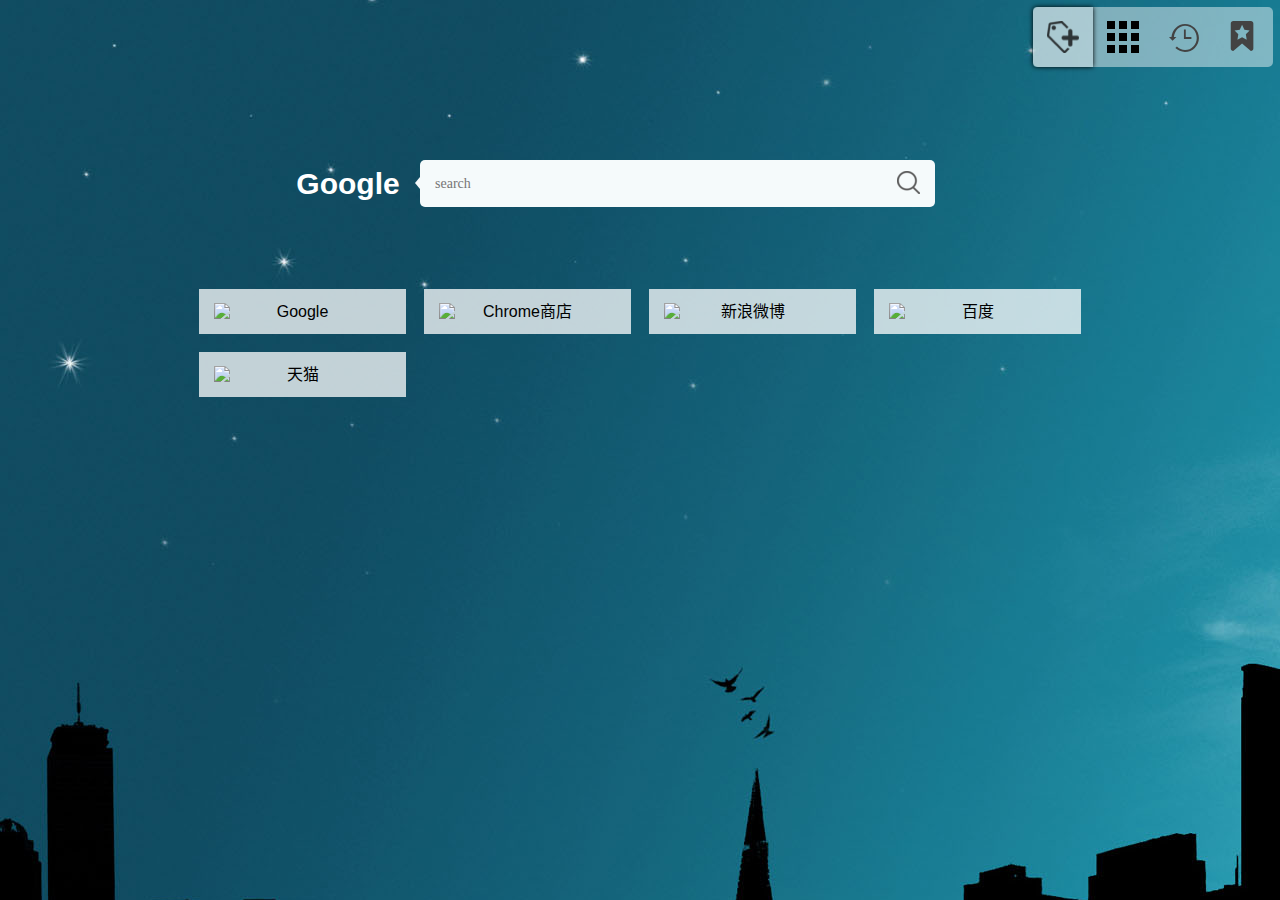
==== resources/index.html @ 76534a29 "Change the path" ====
<!Doctype html>
<html lang="zh-CN">
<head>
    <meta charset="UTF-8">
    <title>iTab</title>
	<link rel="stylesheet" type="text/css" href="css/style.css"/>
	<script src="../lib/jquery-2.1.3.min.js"></script>
	<script src="js/main.js"></script>
</head>
<body>
	<div class="bgimg"></div>
	<div class="header">
		<div class="link">
			<ul>
				<li class="add">
					<a title="apps"><img src="img/add_tag.png" alt="添加书签"/></a>
				</li>
				<li>
					<a chrome-href="chrome://apps/" title="apps"><img src="img/apps.svg" alt="应用"/></a>
				</li>
				<li>
					<a chrome-href="chrome://history/" title="history"><img src="img/history.svg" alt="历史"/></a>
				</li>
				<li>
					<a chrome-href="chrome://bookmarks/#1" title="bookmarks"><img src="img/bookmark.svg" alt="书签管理"/></a>
				</li>
			</ul>
		</div>
	</div>
	<div class="container">
		<div class="search">
			<div class="searchengineBox">
				<div class="searchChoose" id="searchengine" now="google">Google</div>
				<i class="engineCorner"></i>
				<div class="allSearchEngine">
					<ul>
						<li class="searchEngineitem" value="google">Google</li>
						<li class="searchEngineitem" value="baidu">百度</li>
						<li class="searchEngineitem" value="bing">bing</li>
						<li class="searchEngineitem" value="haosou">好搜</li>
					</ul>
				</div>
			</div>
			<div class="searchBox">
				<i class="searchCorner"></i>
				<input type="text" class="searchinput" placeholder="search"/>
				<div class="searchIcon" id="searchbtn">
					<i class="search"></i>
				</div>
			</div>
		</div>
		<div class="navwrap">
			<div class="onoffswitch-box">
				<input type="checkbox" name="onoffswitch" class="onoffswitch-checkbox" id="myonoffswitch" checked="">
				<label class="onoffswitch">
					<span class="onoffswitch-inner"></span>
					<span class="onoffswitch-switch"></span>
				</label>
			</div>
			<div class="mynav">
				<div class="addmark hidden">
					<label>名称：</label><input class="markbookName markbookinfo" id="markbookName" type="text"/>
					<label>网址：</label><input class="markbookUrl markbookinfo" id="markbookUrl" placeholder="http://"
						type="text" />
					<input type="button" value="保存" id="save" class="save"/>
					<div class="successtip hidden">
						<span><i class="ok"></i>保存成功</span>
					</div>
					<i class="close">+</i>
				</div>
				<ul id="navlist">
					<!--<li><a href="javascript:void(0)"><i class="add"><img class="favico" src="img/add.png" /></i><span class="name"></span></a></li>-->
				</ul>
			</div>
			<div class="often"></div>
		</div>
	</div>
</body>
</html>
---- resources/css/style.css ----
*{
    padding: 0;
    margin: 0;
    -webkit-box-sizing: border-box;
    -moz-box-sizing: border-box;
    -ms-box-sizing: border-box;
    box-sizing: border-box;
}
a{
    text-decoration: none;
}
a:-webkit-any-link{
    color: -webkit-link;
    text-decoration: underline;
    cursor: auto;
}
html{
    width: 100%;
    height: 100%;
    overflow: hidden;
    /* background: -webkit-radial-gradient(center, ellipse cover, #029CC9 0%, #005077 100%); */
}
body{
    width: 100%;
    height: 100%;
    display: block;
    font-family: arial,helvetica,sans-serif;
    position: relative;
    background: url(../img/background.jpg) no-repeat;
}
.bgimg{
    position: absolute;
    top: 0;
    left: 0;
    width: 100%;
    height: 100%;
    background: url(../img/bg3.jpg) no-repeat;
    /* z-index: 1; */
    display: none;
}
.header{
    width: 100%;
    height: 60px;
    display: block;
    background-color: transparent;
}
.link{
    width: 240px;
    float: right;
    background-color: rgba(255, 255, 255, 0.45);
    margin: 7px 7px 0 0;
    border-radius: 5px;
}
.link ul{
    list-style: none;
    font-size: 0px;

}
.link li{
    font-size: 13px;
    display: inline-block;
    width: 60px;
    height: 60px;
    cursor: pointer;
}
.link li.add{
    background-color: rgba(255, 255, 255, 0.34);
    border-radius: 4px 0 0 4px;
    box-shadow: 0 0 5px black;
}
.link li a{
    width: 100%;
    height: 100%;
    display: block;
}
.link li a img{
    width: 32px;
    height: 32px;
    display: block;
    margin: 14px auto;
}
.container{
    margin: 100px auto 0;
    width: 900px;
}
.search{
    width: 720px;
    height: 70px;
    margin: 0 auto;
    position: relative;
}
.searchengineBox{
    position: absolute;
    top: 0;
    left: 13px;
    width: 110px;
    height: 47px;
    text-align: center;
    line-height: 47px;
    color: white;
    font-weight: bold;
    font-family: "helvetica neue","Helvetica",arial,sans-serif;
    font-size: 30px;
    cursor: pointer;
}
.searchengineBox i.engineCorner{
    position: absolute;
    bottom: -2px;
    left: 49px;
    border-top: 5px solid #FFFFFF;
    border-left: 6px solid transparent;
    border-right: 6px solid transparent;
    border-bottom: none;
    display: none;
}
.allSearchEngine{
    width: 80px;
    font-size: 14px;
    border: 1px solid rgb(179, 179, 179);
    position: absolute;
    border-radius: 5px;
    left: 13px;
    bottom: -100px;
    display: none;
}
.allSearchEngine ul{
    list-style: none;
}
.allSearchEngine li{
    width: 100%;
    height: 30px;
    line-height: 30px;
    transition: .2s;
}
.allSearchEngine li:hover{
    background-color: #1abc9c;
}

.search .searchBox{
    width: 515px;
    height: 47px;
    margin-left: 140px;
    position: relative;
}
.search .searchinput{
    width: 515px;
    height: 47px;
    outline: none;
    border: none;
    border-radius: 5px;
    padding: 0 70px 0 15px;
    font-size: 14px;
    line-height: 47px;
    font-family: "Microsoft Yahei","微软雅黑";
    background-color: rgb(245, 250, 251);
}
.searchinput:focus + .searchIcon{
    background-color: #1abc9c;
}
.searchBox i.searchCorner{
    position: absolute;
    left: -5px;
    top: 17px;
    border-top: 6px solid transparent;
    border-bottom: 6px solid transparent;
    border-left: none;
    border-right: 5px solid #F5FAFB;
}
.searchBox .searchIcon{
    position: absolute;
    right: 0;
    top: 0;
    height: 47px;
    width: 55px;
    border-radius: 0 5px 5px 0;
    cursor: pointer;
    transition: .2s;
}
.searchBox i.search{
    display: block;
    width: 24px;
    height: 24px;
    position: absolute;
    right: 14px;
    top: 11px;
    background: url(../img/search.png) no-repeat;
}



.navwrap{
    width: 900px;
    margin: 50px auto;
    height: 300px;
    /* border: 1px solid salmon; */
    /* background-color: rgba(255, 255, 255, 0.41); */
}
.navwrap div.onoffswitch-box{
    width: 100px;
    height: 32px;
    margin: 0 auto;
    display: none;
}
input.onoffswitch-checkbox{
    display: none;
}
label.onoffswitch{
    display: block;
    font-size: 13px;
    cursor: pointer;
    overflow: hidden;
    border-radius: 25px;
    border: 2px solid #ffffff;
    position: relative;
}
.onoffswitch-inner{
    color: #ffffff;
    width: 200px;
    display: block;
    margin-left: -100px;
    -moz-transition: all 0.3s ease-in 0s;
    -webkit-transition: all 0.3s ease-in 0s;
    -o-transition: all 0.3s ease-in 0s;
    transition: all 0.3s ease-in 0s;
}
.onoffswitch-switch{
    border-radius: 50%;
    display: block;
    width: 14px;
    margin: 7px;
    background: #FFFFFF;
    border: 2px solid #FFFFFF;
    border-radius: 28px;
    position: absolute;
    top: 0;
    bottom: 0;
    right: 65px;
    -moz-transition: all 0.3s ease-in 0s;
    -webkit-transition: all 0.3s ease-in 0s;
    -o-transition: all 0.3s ease-in 0s;
    transition: all 0.3s ease-in 0s;
}
.onoffswitch-inner:before,.onoffswitch-inner:after{
    display: block;
    float: left;
    width: 50%;
    height: 28px;
    line-height: 28px;
    padding: 0;
    box-sizing: border-box;
    font-size: 11px;
    background-color: rgba(200, 200, 200, 0.44);
}
.onoffswitch-inner:before{
    content: '我的导航';
    padding-left: 18px;
}
.onoffswitch-inner:after{
    content: '经常访问';
    padding-right: 20px;
    text-align: right;
}
.onoffswitch-checkbox:checked + .onoffswitch .onoffswitch-switch{
    right: 0px;
    background-color: white;
}
.onoffswitch-checkbox:checked + .onoffswitch .onoffswitch-inner{
    margin-left: 0px;
}


.mynav{
    width: 100%;
    margin: 20px auto 0;
    position: relative;
}
.mynav .hidden{
    display: none;
}
.addmark{
    width: 98%;
    height: 44px;
    padding: 0 1% 0px;
    border-radius: 2px;
    background-color: rgb(227, 218, 208);
    margin: 0 auto 20px;
    overflow: hidden;
}
.addmark label{
    font-size: 16px;
    line-height: 44px;
    color: #131313;
    margin-left: 30px;
    font-family: "Microsoft YaHei";
}
.addmark input{
    height: 30px;
    line-height: 32px;
    color: #131313;
    margin-left: 2px;
    padding-left: 3px;
    white-space: nowrap;
    overflow: hidden;
    text-overflow: ellipsis;
    background-color: rgb(235, 235, 235);
    /* box-shadow: 0 0 3px #FFFFFF inset; */
    border: 1px solid rgb(227, 218, 208);
}
.markbookName{
    width: 200px;
    outline: none;
}
.markbookUrl{
    width: 400px;
    outline: none;
}
.addmark input.warn{
    border: 1px solid #FC6767;
}
input.save{
    width: 40px;
    cursor: pointer;
    margin-left: 36px;
    background-color: white;
    border: inherit;
    color: rgb(106, 106, 106);
    height: 30px;
    line-height: 33px;
    text-align: center;
    /* border: 1px solid rgb(194, 194, 194); */
    /* border-bottom-width: 3px; */
}
.addmark .successtip{
    position: absolute;
    z-index: 99;
    background-color: rgba(0, 0, 0, 0.78);
    top: 0;
    left: 1%;
    width: 98%;
    height: 100%;
    border-radius: 2px;
    text-align: center;
    line-height: 44px;
    transition: 1s;
}
.successtip span{
    color: white;
    font-size: 14px;
    position: relative;
    width: 110px;
    line-height: 13px;
    margin: 16px auto;
    display: block;
    padding-left: 30px;
    white-space: nowrap;
    overflow: hidden;
    text-overflow: ellipsis;
}
.successtip i{
    content: '';
    background-image: url(../img/yes.png);
    width: 16px;
    height: 15px;
    display: block;
    position: absolute;
    left: 18px;
    top: -1px;
}
.successtip i.ok{
    background-image: url(../img/yes.png);
}
.successtip i.false{
    background-image: url(../img/false.png);
}
.addmark i.close{
    position: absolute;
    font-size: 25px;
    color: #4285f4;
    line-height: 25px;
    right: 17px;
    top: 10px;
    cursor: pointer;
    transform: rotate(45deg);
    z-index: 100;
}
.mynav ul{
    display: block;
    list-style: none;
    width: 100%;
}
.mynav li{
    width: 23%;
    height: 45px;
    display: block;
    float: left;
    background-color: rgba(255, 255, 255, 0.75);
    text-align: center;
    cursor: pointer;
    margin: 1%;
    transition: .2s ease-in;
    position: relative;
}
.mynav li:hover{
    box-shadow: 0 3px 7px rgba(43, 43, 43, 0.67);

}
.mynav li a{
    width: 100%;
    height: 100%;
    display: block;
    text-decoration: none;
    position: relative;
    white-space: nowrap;
    overflow: hidden;
    text-overflow: ellipsis;
}
.mynav li i.icon{
    display: block;
    position: absolute;
    top: 14px;
    left: 13px;
    width: 20px;
    height: 20px;
}
.mynav li i.add{
    top: 6px;
    left: 88px;
    width: 32px;
    height: 32px;
    position: absolute;
}
.mynav li span.name{
    line-height: 45px;
    white-space: nowrap;
    overflow: hidden;
    text-overflow: ellipsis;
    color: #000000;
}
.mynav li i.delete{
    display: none;
    position: absolute;
    right: 10px;
    top: 13px;
    width: 19px;
    height: 19px;
    background-image: url(../img/delete.svg);
    opacity: .6;
}
.mynav li:hover i.delete{
    display: block;
    transition-duration: .1s;
}
.mynav i.delete:hover{
    top: 12px;
    right: 8px;
    width: 21px;
    height: 21px;
    display: block;
    transition-duration: .2s;
    opacity: .8;
}
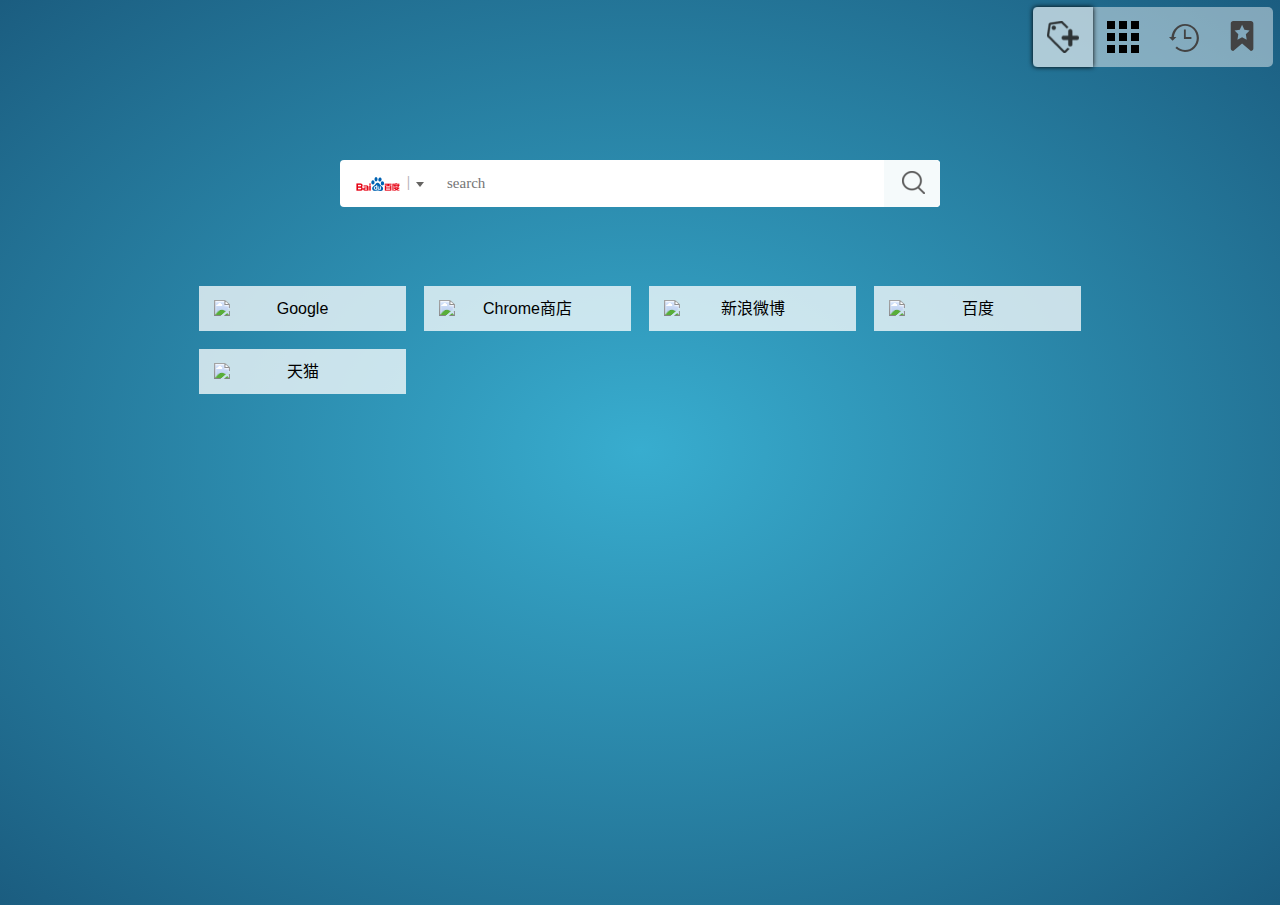
==== commit e54b5187: "Update iTab 1.2.1" ====
--- a/resources/index.html
+++ b/resources/index.html
@@ -2,77 +2,95 @@
 <html lang="zh-CN">
 <head>
     <meta charset="UTF-8">
-    <title>iTab</title>
+    <title>新建标签页</title>
 	<link rel="stylesheet" type="text/css" href="css/style.css"/>
 	<script src="../lib/jquery-2.1.3.min.js"></script>
 	<script src="js/main.js"></script>
+	<!--<script src="http://suggestion.baidu.com/test.js"></script>-->
 </head>
 <body>
 	<div class="bgimg"></div>
-	<div class="header">
-		<div class="link">
-			<ul>
-				<li class="add">
-					<a title="apps"><img src="img/add_tag.png" alt="添加书签"/></a>
-				</li>
-				<li>
-					<a chrome-href="chrome://apps/" title="apps"><img src="img/apps.svg" alt="应用"/></a>
-				</li>
-				<li>
-					<a chrome-href="chrome://history/" title="history"><img src="img/history.svg" alt="历史"/></a>
-				</li>
-				<li>
-					<a chrome-href="chrome://bookmarks/#1" title="bookmarks"><img src="img/bookmark.svg" alt="书签管理"/></a>
-				</li>
-			</ul>
+	<div class="wrapper">
+		<div class="header">
+
+			<div class="link">
+				<ul>
+					<li class="add">
+						<a title="添加书签"><img src="img/add_tag.png" alt="添加书签"/></a>
+					</li>
+					<li>
+						<a chrome-href="chrome://apps/" title="apps"><img src="img/apps.svg" alt="应用"/></a>
+					</li>
+					<li>
+						<a chrome-href="chrome://history/" title="history"><img src="img/history.svg" alt="历史"/></a>
+					</li>
+					<li>
+						<a chrome-href="chrome://bookmarks/#1" title="bookmarks"><img src="img/bookmark.svg" alt="书签管理"/></a>
+					</li>
+				</ul>
+			</div>
 		</div>
-	</div>
-	<div class="container">
-		<div class="search">
-			<div class="searchengineBox">
-				<div class="searchChoose" id="searchengine" now="google">Google</div>
-				<i class="engineCorner"></i>
-				<div class="allSearchEngine">
-					<ul>
-						<li class="searchEngineitem" value="google">Google</li>
-						<li class="searchEngineitem" value="baidu">百度</li>
-						<li class="searchEngineitem" value="bing">bing</li>
-						<li class="searchEngineitem" value="haosou">好搜</li>
+		<div class="container">
+			<div class="search">
+				<div class="searchengineBox">
+					<div class="searchChoose s-baidu" id="searchengine" now="baidu"></div>
+					<span class="engineCorner">
+						<i class="engineCorner-carset"></i>
+
+					</span>
+					<div class="allSearchEngine">
+						<ul>
+							<li class="searchEngineitem" value="google">
+								<a  href="javascript:void(0);">
+									<img src="img/google.png" alt="Google"/>
+								</a>
+							</li>
+							<li class="searchEngineitem" value="baidu">
+								<a  href="javascript:void(0);">
+									<img src="img/baidu.png" alt="Baidu"/>
+								</a>
+							</li>
+							<li class="searchEngineitem" value="bing">
+								<a  href="javascript:void(0);">
+									<img src="img/bing.png" alt="Bing"/>
+								</a>
+							</li>
+						</ul>
+					</div>
+				</div>
+				<div class="searchBox">
+					<input type="text" class="searchinput" id="searchInput" placeholder="search" name="word" autocomplete="off"/>
+					<div class="searchIcon" id="searchbtn">
+						<i class="search"></i>
+					</div>
+					<div class="suggest"></div>
+				</div>
+			</div>
+			<div class="navwrap">
+				<div class="onoffswitch-box">
+					<input type="checkbox" name="onoffswitch" class="onoffswitch-checkbox" id="myonoffswitch" checked="">
+					<label class="onoffswitch">
+						<span class="onoffswitch-inner"></span>
+						<span class="onoffswitch-switch"></span>
+					</label>
+				</div>
+				<div class="mynav">
+					<div class="addmark hidden">
+						<label>名称：</label><input class="markbookName markbookinfo" id="markbookName" type="text"/>
+						<label>网址：</label><input class="markbookUrl markbookinfo" id="markbookUrl" placeholder="http://"
+												 type="text" />
+						<input type="button" value="保存" id="save" class="save"/>
+						<div class="successtip hidden">
+							<span><i class="ok"></i>保存成功</span>
+						</div>
+						<i class="close">+</i>
+					</div>
+					<ul id="navlist">
+						<!--<li><a href="javascript:void(0)"><i class="add"><img class="favico" src="img/add.png" /></i><span class="name"></span></a></li>-->
 					</ul>
 				</div>
+				<div class="often"></div>
 			</div>
-			<div class="searchBox">
-				<i class="searchCorner"></i>
-				<input type="text" class="searchinput" placeholder="search"/>
-				<div class="searchIcon" id="searchbtn">
-					<i class="search"></i>
-				</div>
-			</div>
-		</div>
-		<div class="navwrap">
-			<div class="onoffswitch-box">
-				<input type="checkbox" name="onoffswitch" class="onoffswitch-checkbox" id="myonoffswitch" checked="">
-				<label class="onoffswitch">
-					<span class="onoffswitch-inner"></span>
-					<span class="onoffswitch-switch"></span>
-				</label>
-			</div>
-			<div class="mynav">
-				<div class="addmark hidden">
-					<label>名称：</label><input class="markbookName markbookinfo" id="markbookName" type="text"/>
-					<label>网址：</label><input class="markbookUrl markbookinfo" id="markbookUrl" placeholder="http://"
-						type="text" />
-					<input type="button" value="保存" id="save" class="save"/>
-					<div class="successtip hidden">
-						<span><i class="ok"></i>保存成功</span>
-					</div>
-					<i class="close">+</i>
-				</div>
-				<ul id="navlist">
-					<!--<li><a href="javascript:void(0)"><i class="add"><img class="favico" src="img/add.png" /></i><span class="name"></span></a></li>-->
-				</ul>
-			</div>
-			<div class="often"></div>
 		</div>
 	</div>
 </body>
--- a/resources/css/style.css
+++ b/resources/css/style.css
@@ -18,7 +18,7 @@
     width: 100%;
     height: 100%;
     overflow: hidden;
-    /* background: -webkit-radial-gradient(center, ellipse cover, #029CC9 0%, #005077 100%); */
+
 }
 body{
     width: 100%;
@@ -26,17 +26,25 @@
     display: block;
     font-family: arial,helvetica,sans-serif;
     position: relative;
-    background: url(../img/background.jpg) no-repeat;
+    background-size: cover;
+    background: -webkit-radial-gradient(center, ellipse cover, #38ADCF 0%, #1B5D80 100%);
 }
 .bgimg{
     position: absolute;
-    top: 0;
-    left: 0;
-    width: 100%;
-    height: 100%;
-    background: url(../img/bg3.jpg) no-repeat;
-    /* z-index: 1; */
-    display: none;
+    top: -5px;
+    left: -5px;
+    right: -5px;
+    bottom: -5px;
+    display: block;
+    z-index: 1;
+    background-size: cover;
+}
+.wrapper{
+    position: absolute;
+    z-index: 999;
+    width: 100%;
+    height: 100%;
+    display: block;
 }
 .header{
     width: 100%;
@@ -84,78 +92,159 @@
     width: 900px;
 }
 .search{
-    width: 720px;
-    height: 70px;
+    width: 600px;
+    height: 47px;
     margin: 0 auto;
     position: relative;
+    background-color: white;
+    border-radius: 4px;
 }
 .searchengineBox{
     position: absolute;
     top: 0;
-    left: 13px;
-    width: 110px;
-    height: 47px;
+    left: 0;
+    height: 100%;
+    width: 97px;
     text-align: center;
     line-height: 47px;
-    color: white;
-    font-weight: bold;
+    color: #FDFDFD;
     font-family: "helvetica neue","Helvetica",arial,sans-serif;
-    font-size: 30px;
-    cursor: pointer;
-}
-.searchengineBox i.engineCorner{
-    position: absolute;
-    bottom: -2px;
-    left: 49px;
-    border-top: 5px solid #FFFFFF;
-    border-left: 6px solid transparent;
-    border-right: 6px solid transparent;
+    font-size: 15px;
+    cursor: pointer;
+}
+
+.searchChoose{
+    width: 48px;
+    height: 47px;
+    background-repeat: no-repeat;
+    margin-left: 14px;
+    z-index: 1000;
+}
+.searchChoose::after{
+    content: "|";
+    display: block;
+    width: 5px;
+    height: 100%;
+    color: rgba(0, 0, 0, 0.29);
+    margin-left: 52px;
+    line-height: 43px;
+}
+.s-baidu{
+    background-image: url(../img/baidu.png);
+}
+.s-google{
+    background-image: url(../img/google.png);
+}
+.s-bing{
+    background-image: url(../img/bing.png);
+}
+
+.searchengineBox span.engineCorner{
+    position: absolute;
+    top: 0;
+    right: 7px;
+    height: 100%;
+    width: 20px;
+}
+.searchengineBox i.engineCorner-carset{
+    border-top: 5px solid #656462;
+    border-left: 4px solid transparent;
+    border-right: 4px solid transparent;
     border-bottom: none;
-    display: none;
+    display: block;
+    margin: 22px 0 0 6px;
+    width: 8px;
 }
 .allSearchEngine{
-    width: 80px;
+    width: 91px;
     font-size: 14px;
-    border: 1px solid rgb(179, 179, 179);
-    position: absolute;
-    border-radius: 5px;
-    left: 13px;
-    bottom: -100px;
+    /* border: 1px solid rgb(179, 179, 179); */
+    position: absolute;
+    border-radius: 3px;
+    left: 0;
+    bottom: -114px;
+    display: block;
+    z-index: 999;
+    background-color: white;
     display: none;
 }
 .allSearchEngine ul{
     list-style: none;
+    padding-top: 7px;
 }
 .allSearchEngine li{
     width: 100%;
-    height: 30px;
+    height: 38px;
     line-height: 30px;
     transition: .2s;
+    border-top: 1px solid rgba(204, 204, 204, 0.43);
+}
+
+.allSearchEngine li:last-child{
 }
 .allSearchEngine li:hover{
-    background-color: #1abc9c;
-}
-
+    background-color: #F2EBF4;
+}
+.allSearchEngine li a{
+    width: 100%;
+    height: 100%;
+    display: block;
+    position: relative;
+}
+.allSearchEngine a img{
+    position: absolute;
+    top: -5px;
+    left: 21px;
+}
 .search .searchBox{
-    width: 515px;
+    width: 503px;
     height: 47px;
-    margin-left: 140px;
-    position: relative;
+    margin-left: 97px;
+    position: relative;
+    border-radius: 4px;
 }
 .search .searchinput{
-    width: 515px;
+    width: 503px;
     height: 47px;
     outline: none;
     border: none;
-    border-radius: 5px;
-    padding: 0 70px 0 15px;
-    font-size: 14px;
+    padding: 0 60px 0 10px;
+    font-size: 15px;
     line-height: 47px;
     font-family: "Microsoft Yahei","微软雅黑";
-    background-color: rgb(245, 250, 251);
+    background-color: #FFFFFF;
+    border-radius: 0 4px 4px 0;
 }
 .searchinput:focus + .searchIcon{
-    background-color: #1abc9c;
+    background-color: transparent;
+}
+.suggest{
+    display: none;
+    position: absolute;
+    width: 457px;
+    /* height: 285px; */
+    background-color: #FFFFFF;
+    z-index: 1000;
+    /* border-radius: 3px; */
+    top: 49px;
+    overflow: hidden;
+    left: -10px;
+}
+.suggest ul{
+    list-style: none;
+}
+.suggest li{
+    display: block;
+    width: 100%;
+    height: 32px;
+    padding-left: 17px;
+    line-height: 32px;
+}
+.suggest li.selected{
+    background-color: #EEEEEE;
+}
+.suggest li:hover{
+    background-color: #EEEEEE;
 }
 .searchBox i.searchCorner{
     position: absolute;
@@ -165,16 +254,18 @@
     border-bottom: 6px solid transparent;
     border-left: none;
     border-right: 5px solid #F5FAFB;
+    display: none;
 }
 .searchBox .searchIcon{
     position: absolute;
     right: 0;
     top: 0;
     height: 47px;
-    width: 55px;
+    width: 56px;
     border-radius: 0 5px 5px 0;
     cursor: pointer;
     transition: .2s;
+    background-color: #F5FAFB;
 }
 .searchBox i.search{
     display: block;
@@ -190,7 +281,7 @@
 
 .navwrap{
     width: 900px;
-    margin: 50px auto;
+    margin: 70px auto 50px;
     height: 300px;
     /* border: 1px solid salmon; */
     /* background-color: rgba(255, 255, 255, 0.41); */
@@ -282,7 +373,7 @@
     height: 44px;
     padding: 0 1% 0px;
     border-radius: 2px;
-    background-color: rgb(227, 218, 208);
+    background-color: rgba(245, 250, 251, 0.87);
     margin: 0 auto 20px;
     overflow: hidden;
 }
@@ -302,9 +393,9 @@
     white-space: nowrap;
     overflow: hidden;
     text-overflow: ellipsis;
-    background-color: rgb(235, 235, 235);
+    background-color: rgb(245, 250, 251);
     /* box-shadow: 0 0 3px #FFFFFF inset; */
-    border: 1px solid rgb(227, 218, 208);
+    border: 1px solid rgba(123, 116, 125, 0.6);
 }
 .markbookName{
     width: 200px;
@@ -381,7 +472,7 @@
     top: 10px;
     cursor: pointer;
     transform: rotate(45deg);
-    z-index: 100;
+    z-index: 1100;
 }
 .mynav ul{
     display: block;
